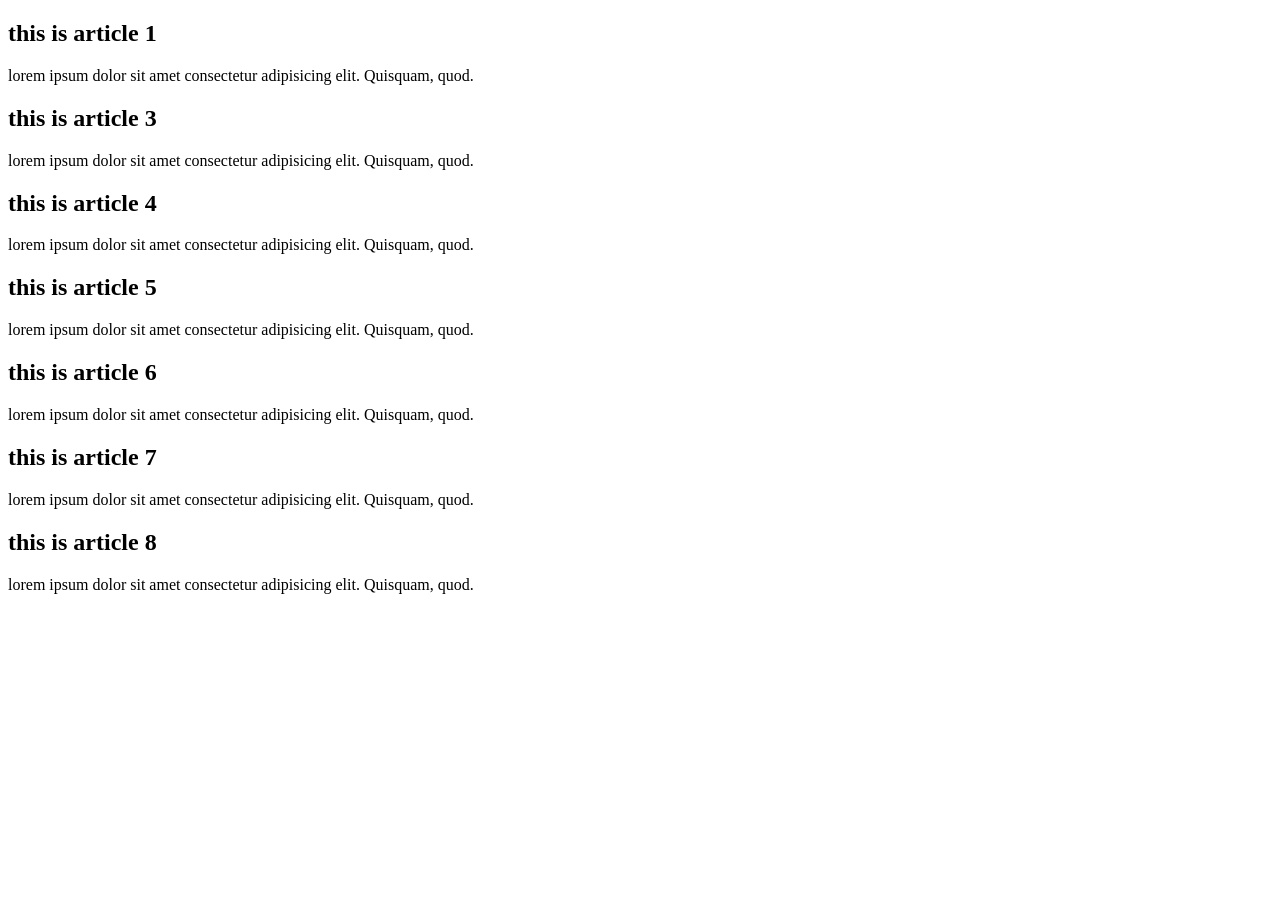
==== css clss.html @ f7873243 "blog" ====
<!DOCTYPE html>
<html lang="en">
<head>
    <meta charset="UTF-8">
    <meta name="viewport" content="width=device-width, initial-scale=1.0">
    <title>blohrs</title>
</head>
<body>
    <article>
        <h1>this is article 1</h1>
        <p>lorem ipsum dolor sit amet consectetur adipisicing elit. Quisquam, quod.</p>
    </article>
    <article>
        <h1>this is article 3</h1>
        <p>lorem ipsum dolor sit amet consectetur adipisicing elit. Quisquam, quod.</p>
    </article>
    <article>
        <h1>this is article 4</h1>
        <p>lorem ipsum dolor sit amet consectetur adipisicing elit. Quisquam, quod.</p>
    </article>
    <article>
        <h1>this is article 5</h1>
        <p>lorem ipsum dolor sit amet consectetur adipisicing elit. Quisquam, quod.</p>
    </article>
    <article>
        <h1>this is article 6</h1>
        <p>lorem ipsum dolor sit amet consectetur adipisicing elit. Quisquam, quod.</p>
    </article>
    <article>
        <h1>this is article 7</h1>
        <p>lorem ipsum dolor sit amet consectetur adipisicing elit. Quisquam, quod.</p>
    </article>
    <article>
        <h1>this is article 8</h1>
        <p>lorem ipsum dolor sit amet consectetur adipisicing elit. Quisquam, quod.</p>
    </article>
</body>
</html>
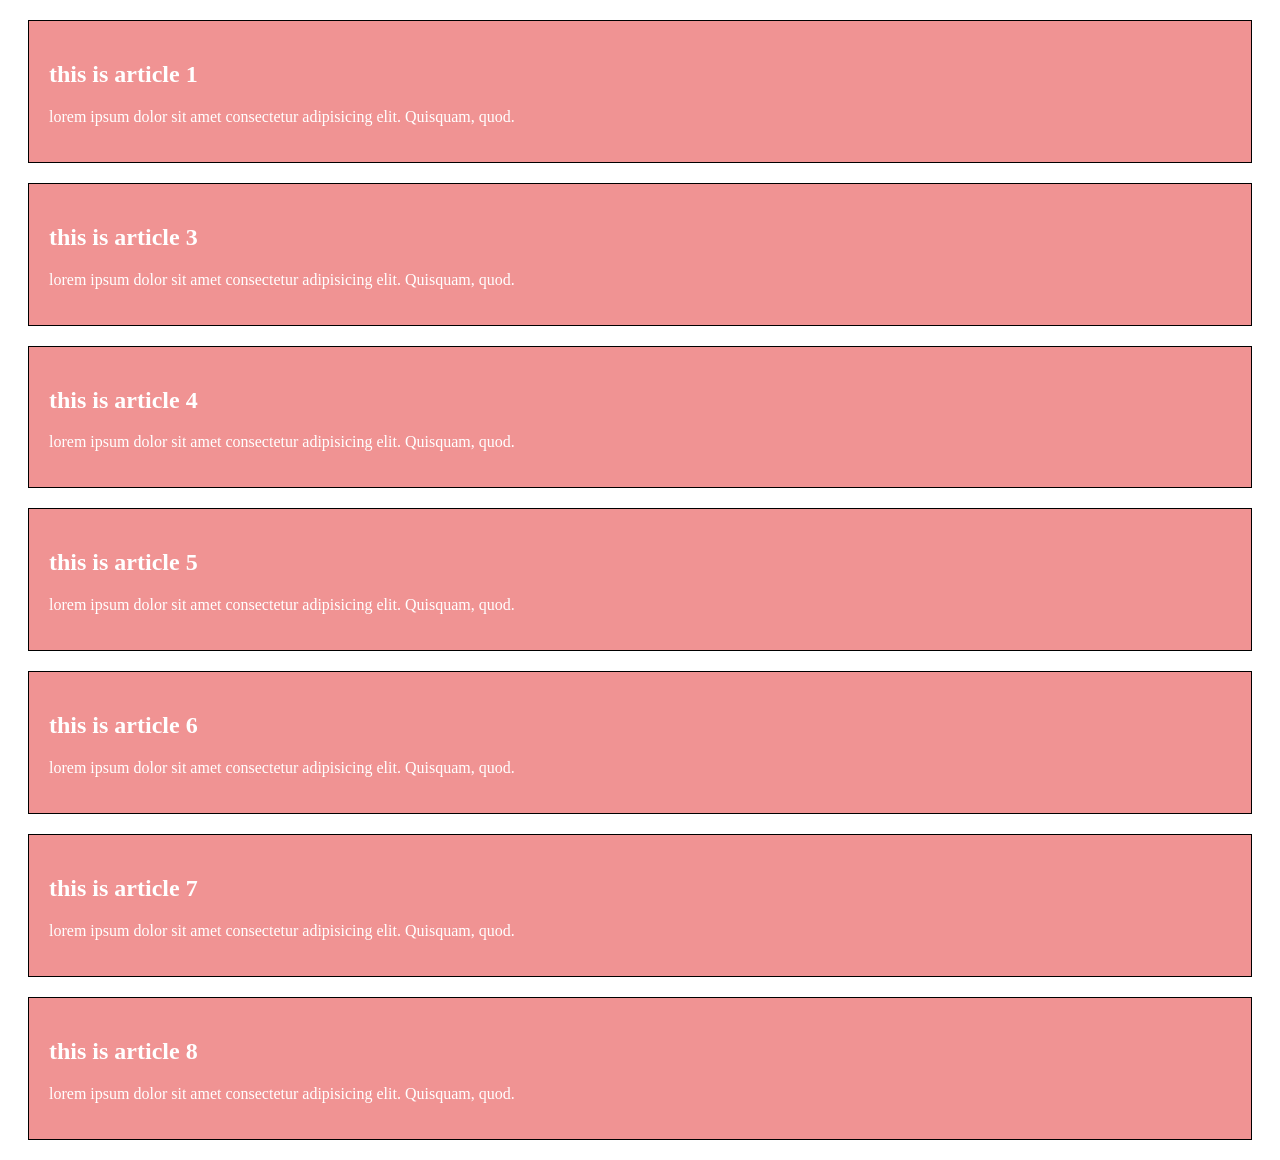
==== commit 87272bc0: "css add in file" ====
--- a/css clss.html
+++ b/css clss.html
@@ -4,6 +4,16 @@
     <meta charset="UTF-8">
     <meta name="viewport" content="width=device-width, initial-scale=1.0">
     <title>blohrs</title>
+    <style>
+        article{
+            
+            background-color: rgb(240, 147, 147);
+            border: 1px solid black;
+            color: white;
+            padding: 20px;
+            margin: 20px;
+        }   
+    </style>
 </head>
 <body>
     <article>
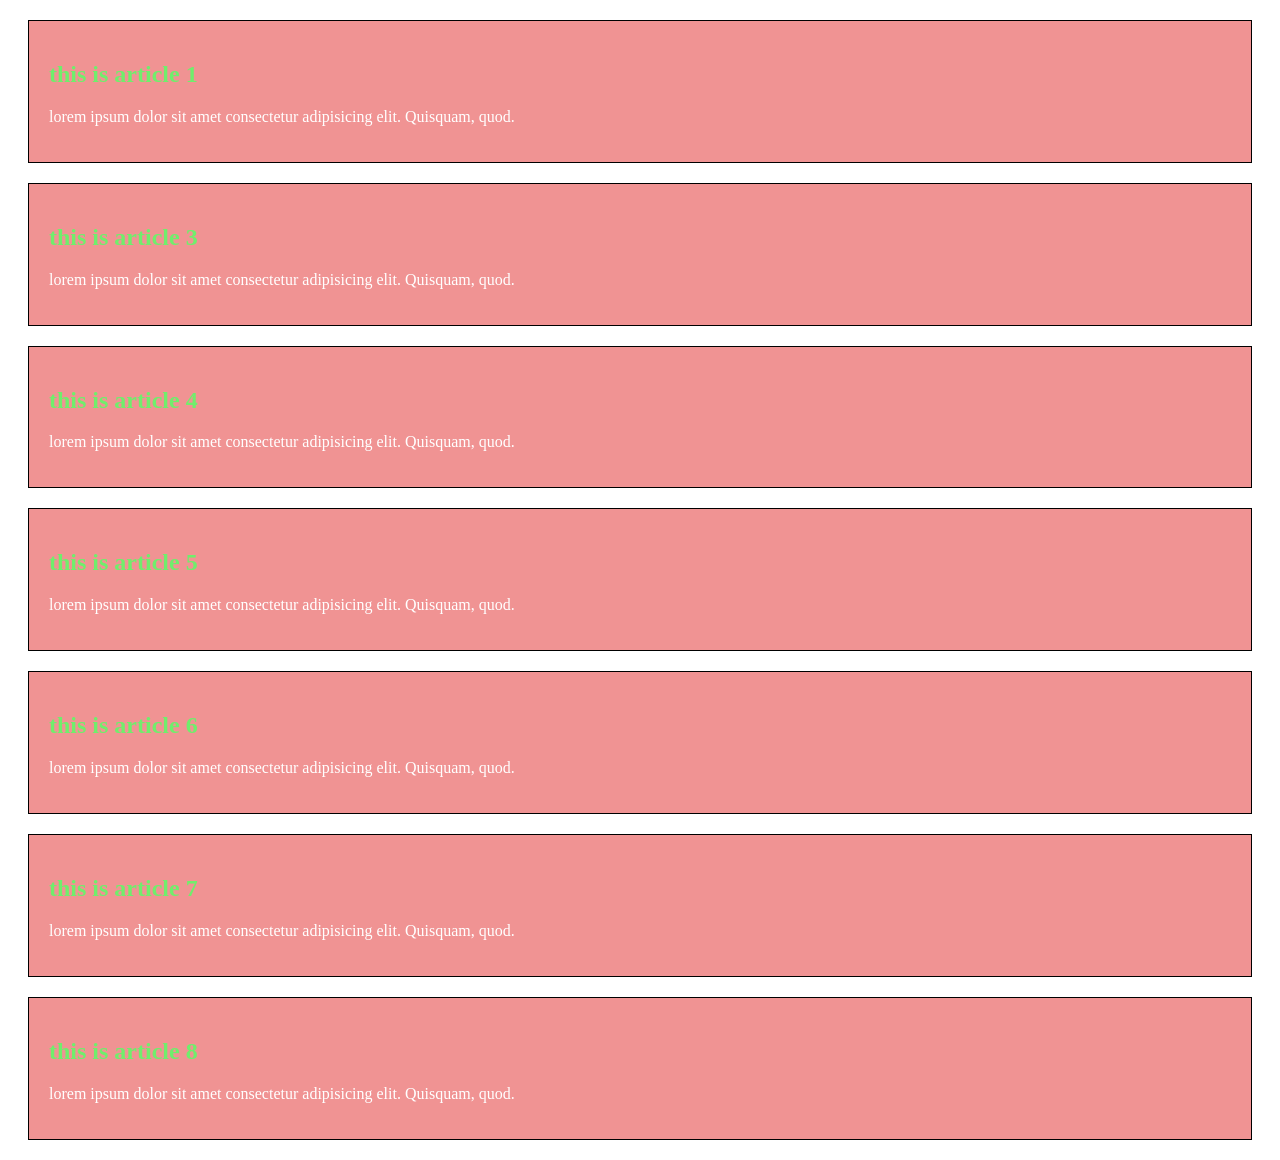
==== commit e04c7e70: "external css" ====
--- a/css clss.html
+++ b/css clss.html
@@ -14,6 +14,7 @@
             margin: 20px;
         }   
     </style>
+    <link rel="stylesheet" href="styles/display.css">   
 </head>
 <body>
     <article>
--- a/styles/display.css
+++ b/styles/display.css
@@ -0,0 +1,3 @@
+h1{
+    color: #70ee6c;
+}
